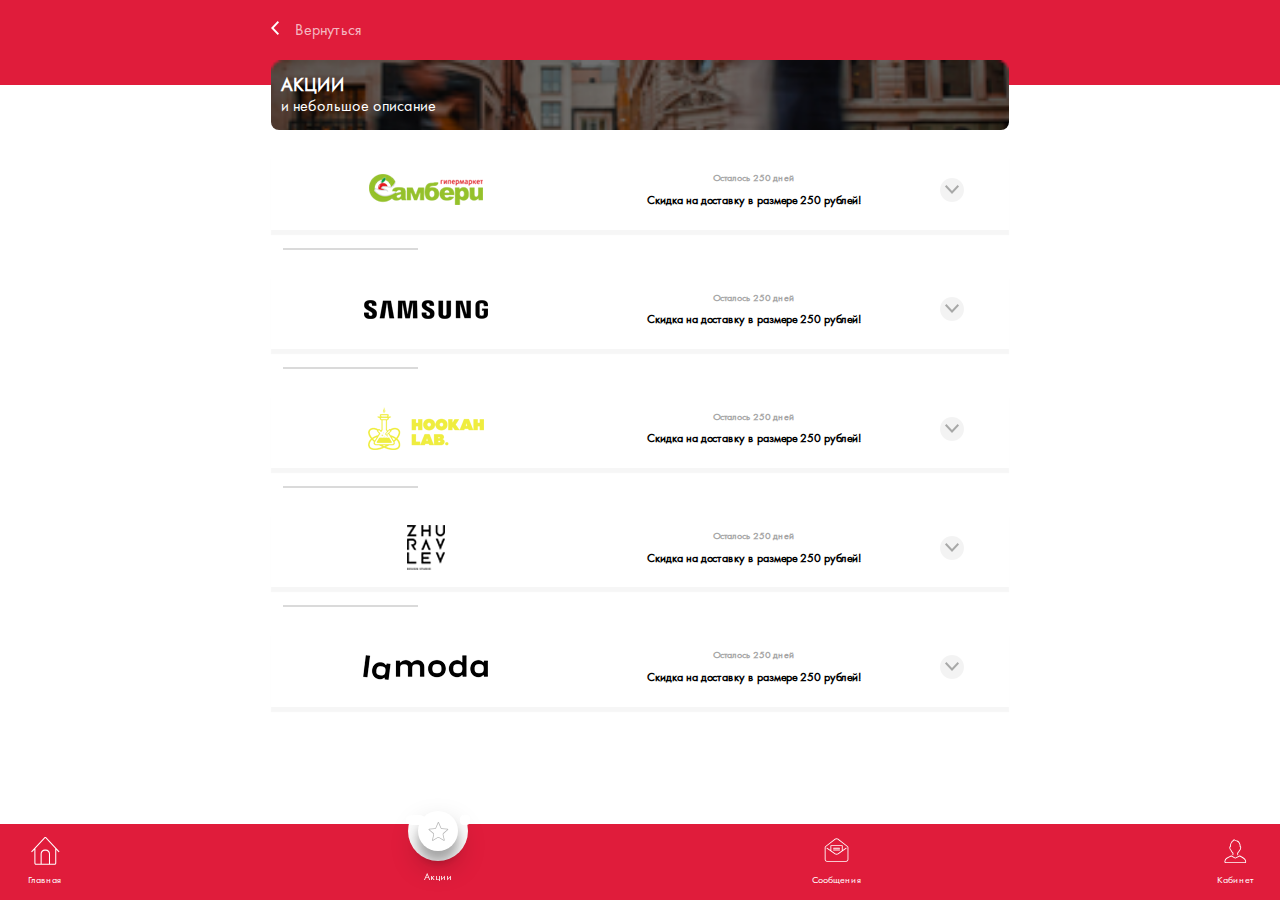
==== actions.html @ 6a120810 "first" ====
<!DOCTYPE html>
<html xmlns="http://www.w3.org/1999/xhtml" xml:lang="en-us" lang="en-us">
    <head>
        <meta charset="utf-8">
        <title>Ягода</title>
        <meta content="IE=edge" http-equiv="x-ua-compatible">
        <meta content="width=device-width, initial-scale=1" name="viewport">
        <link href="css/normalize.css" type="text/css" rel="stylesheet" />  
        <!-- <link href="css/jquery.fancybox.min.css" type="text/css" rel="stylesheet" />  -->
        <!-- <link rel="stylesheet" href="css/animate.min.css"> -->
        <link type="text/css" rel="stylesheet" href="css/lightslider.min.css">
        <link href="styles.css" type="text/css" rel="stylesheet" /> 
        <link href="template_styles.css" type="text/css" rel="stylesheet" /> 
    </head>
    <body>
        <div class="wrapper">
            <div class="container">
                <div class="inside-page">
                    <div class="background background--short"></div>

                    <a href="index.html" class="search">
                        <img src="images/arrow-back.png" alt="">
                        <input type="text" placeholder="Вернуться">
                    </a>

                    <div class="block-title" style="background: url('temp/slide.png'); background-size: cover; background-repeat: no-repeat;">
                        <h3>Акции</h3>
                        <p>и небольшое описание</p>
                    </div>


                    <div class="content actions">
                        <div class="shop">
                            <div class="shop__wrap">
                                <a href="" class="shop__logo">
                                    <img src="temp/samberi.png" alt="">
                                </a>
                                <div class="shop__text">
                                    <p>Осталось 250 дней</p>
                                    <p>Скидка на доставку в размере 250 рублей!</p>
                                </div>
                                <div class="shop__arrow"></div>
                            </div>
                            <!--Скрытое содержимое-->
                            <div class="shop__desc">
                                <p>Скидка на доставку в размере 250 рублей!</p>
                                <p>Скидка на доставку в размере 250 рублей!</p>
                                <p>Скидка на доставку в размере 250 рублей! 
                                    Скидка на доставку в размере 250 рублей!
                                    Скидка на доставку в размере 250 рублей!
                                    Скидка на доставку в размере 250 рублей!
                                    Скидка на доставку в размере 250 рублей!
                                    Скидка на доставку в размере 250 рублей!
                                </p>
                            </div>
                        </div>
                        <div class="shop">
                            <div class="shop__wrap">
                                <a href="" class="shop__logo">
                                    <img src="temp/samsung.png" alt="">
                                </a>
                                <div class="shop__text">
                                    <p>Осталось 250 дней</p>
                                    <p>Скидка на доставку в размере 250 рублей!</p>
                                </div>
                                <div class="shop__arrow"></div>
                            </div>
                            <!--Скрытое содержимое-->
                            <div class="shop__desc">
                                <p>Скидка на доставку в размере 250 рублей!</p>
                                <p>Скидка на доставку в размере 250 рублей!</p>
                                <p>Скидка на доставку в размере 250 рублей! 
                                    Скидка на доставку в размере 250 рублей!
                                    Скидка на доставку в размере 250 рублей!
                                    Скидка на доставку в размере 250 рублей!
                                    Скидка на доставку в размере 250 рублей!
                                    Скидка на доставку в размере 250 рублей!
                                </p>
                            </div>
                        </div>
                        <div class="shop">
                            <div class="shop__wrap">
                                <a href="" class="shop__logo">
                                    <img src="temp/hookan.png" alt="">
                                </a>
                                <div class="shop__text">
                                    <p>Осталось 250 дней</p>
                                    <p>Скидка на доставку в размере 250 рублей!</p>
                                </div>
                                <div class="shop__arrow"></div>
                            </div>
                            <!--Скрытое содержимое-->
                            <div class="shop__desc">
                                <p>Скидка на доставку в размере 250 рублей!</p>
                                <p>Скидка на доставку в размере 250 рублей!</p>
                                <p>Скидка на доставку в размере 250 рублей! 
                                    Скидка на доставку в размере 250 рублей!
                                    Скидка на доставку в размере 250 рублей!
                                    Скидка на доставку в размере 250 рублей!
                                    Скидка на доставку в размере 250 рублей!
                                    Скидка на доставку в размере 250 рублей!
                                </p>
                            </div>
                        </div>
                        <div class="shop">
                            <div class="shop__wrap">
                                <a href="" class="shop__logo">
                                    <img src="temp/zhuravlev.png" alt="">
                                </a>
                                <div class="shop__text">
                                    <p>Осталось 250 дней</p>
                                    <p>Скидка на доставку в размере 250 рублей!</p>
                                </div>
                                <div class="shop__arrow"></div>
                            </div>
                            <!--Скрытое содержимое-->
                            <div class="shop__desc">
                                <p>Скидка на доставку в размере 250 рублей!</p>
                                <p>Скидка на доставку в размере 250 рублей!</p>
                                <p>Скидка на доставку в размере 250 рублей! 
                                    Скидка на доставку в размере 250 рублей!
                                    Скидка на доставку в размере 250 рублей!
                                    Скидка на доставку в размере 250 рублей!
                                    Скидка на доставку в размере 250 рублей!
                                    Скидка на доставку в размере 250 рублей!
                                </p>
                            </div>
                        </div>
                        <div class="shop">
                            <div class="shop__wrap">
                                <a href="" class="shop__logo">
                                    <img src="temp/lamoda.png" alt="">
                                </a>
                                <div class="shop__text">
                                    <p>Осталось 250 дней</p>
                                    <p>Скидка на доставку в размере 250 рублей!</p>
                                </div>
                                <div class="shop__arrow"></div>
                            </div>
                            <!--Скрытое содержимое-->
                            <div class="shop__desc">
                                <p>Скидка на доставку в размере 250 рублей!</p>
                                <p>Скидка на доставку в размере 250 рублей!</p>
                                <p>Скидка на доставку в размере 250 рублей! 
                                    Скидка на доставку в размере 250 рублей!
                                    Скидка на доставку в размере 250 рублей!
                                    Скидка на доставку в размере 250 рублей!
                                    Скидка на доставку в размере 250 рублей!
                                    Скидка на доставку в размере 250 рублей!
                                </p>
                            </div>
                        </div>
                        
                    </div>
                </div>
                


                <!--Меню-->
                <div class="menu">
                    <ul>
                        <li>
                            <a href="">
                                <svg class="menu__icon fil0" viewBox="-50 165 320 320">
                                        <style type="text/css">
                                            .fil0 {fill:#fff;}
                                            .fil1 {fill:#b7b7b7;}
                                        </style>
                                        <g>
                                            <path d="M191.74 321.45l0 116.71c0,2.3 -1.87,4.17 -4.16,4.17l-37.52 0 0 -79.2c0,-18.38 -14.96,-33.35 -33.35,-33.35l-8.33 0c-18.39,0 -33.35,14.97 -33.35,33.35l0 79.2 -37.51 0c-2.3,0 -4.17,-1.87 -4.17,-4.17l0 -116.71 -0.27 0 76.85 -82.76c1.42,-1.53 3.81,-1.53 5.23,0l76.85 82.76 -0.27 0zm-50.02 120.88l-58.35 0 0 -79.2c0,-13.79 11.22,-25.01 25.01,-25.01l8.33 0c13.8,0 25.01,11.22 25.01,25.01l0 79.2zm82.26 -98.71l-102.71 -110.6c-4.61,-4.97 -12.83,-4.97 -17.45,0l-102.7 110.6c-1.57,1.69 -1.47,4.33 0.21,5.89 1.69,1.57 4.33,1.47 5.89,-0.21l17.79 -19.16 0 108.02c0,6.9 5.61,12.51 12.51,12.51l150.06 0c6.89,0 12.5,-5.61 12.5,-12.51l0 -108.02 17.79 19.16c0.82,0.88 1.94,1.33 3.05,1.33 1.02,0 2.04,-0.37 2.84,-1.12 1.69,-1.56 1.78,-4.2 0.22,-5.89z"/>
                                        </g>
                                </svg>
                                <span>Главная</span>
                            </a>
                        </li>
                        <li class="active">
                            <a href="">
                                <svg class="menu__icon fil1" viewBox="165 165 340 340">
                                    <style type="text/css">
                                        .fil0 {fill:#fff;}
                                        .fil1 {fill:#b7b7b7;}
                                    </style>
                                    <g>
                                        <path d="M237.32 317.5l47.5 41.01c4.61,3.97 7.13,11.74 5.74,17.67l-14.33 61.09 53.68 -32.5c5.07,-3.07 13.51,-3.07 18.58,0l53.68 32.5 -14.33 -61.09c-1.39,-5.93 1.13,-13.7 5.74,-17.67l47.5 -41.01 -62.53 -5.25c-6.07,-0.51 -12.67,-5.31 -15.03,-10.92l-24.32 -57.85 -24.32 57.85c-2.36,5.61 -8.96,10.41 -15.03,10.92l-62.53 5.25zm167.15 129.39c-1.67,0 -3.44,-0.56 -5.27,-1.67l-55.03 -33.32c-2.47,-1.5 -7.47,-1.5 -9.94,0l-55.03 33.32c-4.08,2.47 -8.1,2.08 -10.3,-0.69 -1.03,-1.31 -2.07,-3.69 -1.15,-7.62l14.69 -62.64c0.7,-2.96 -0.77,-7.47 -3.07,-9.46l-48.69 -42.03c-4.25,-3.66 -3.69,-7.16 -3.26,-8.5 0.43,-1.33 2.04,-4.48 7.63,-4.96l64.1 -5.38c3.03,-0.26 6.87,-3.04 8.05,-5.85l24.93 -59.3c2.17,-5.16 5.67,-5.72 7.07,-5.72 1.4,0 4.9,0.56 7.07,5.72l24.93 59.3c1.18,2.81 5.02,5.59 8.05,5.85l64.1 5.38c5.58,0.48 7.2,3.63 7.63,4.96 0.43,1.34 0.99,4.84 -3.26,8.5l-48.69 42.03c-2.3,1.99 -3.77,6.5 -3.07,9.47l14.68 62.63c0.93,3.93 -0.11,6.31 -1.15,7.62 -1.21,1.52 -2.99,2.36 -5.02,2.36z"/>
                                    </g>
                                </svg>
                                <span>Акции</span>
                            </a>
                        </li>
                        <li>
                            <a href="">
                                <svg class="menu__icon fil0" viewBox="380 140 380 380">
                                    <style type="text/css">
                                        .fil0 {fill:#fff;}
                                        .fil1 {fill:#b7b7b7;}
                                    </style>
                                    <g>
                                        <path d="M577.28 372.09c-6.2,4.23 -16.66,4.22 -22.85,0l-39.24 -26.75c0.37,-0.62 0.64,-1.32 0.64,-2.09l0 -41.69 100.04 0 0 41.69c0,0.77 0.27,1.47 0.65,2.09l-39.24 26.75zm77.93 -53.13l-31 21.14 0 -42.71c0,-2.3 -1.86,-4.16 -4.17,-4.16l-108.38 0c-2.3,0 -4.16,1.86 -4.16,4.16l0 42.71 -31 -21.14c-1.9,-1.29 -4.5,-0.81 -5.79,1.1 -1.3,1.9 -0.81,4.49 1.09,5.79l77.93 53.13c4.52,3.09 10.32,4.62 16.12,4.62 5.81,0 11.6,-1.54 16.13,-4.62l77.92 -53.13c1.91,-1.3 2.4,-3.89 1.1,-5.79 -1.29,-1.91 -3.88,-2.39 -5.79,-1.1zm14.85 111.82c0,6.9 -5.61,12.51 -12.5,12.51l-183.41 0c-6.9,0 -12.51,-5.61 -12.51,-12.51l0 -114.63c0,-2.12 1.51,-5.35 3.05,-6.53l90.49 -69.62c2.75,-2.11 6.64,-3.33 10.67,-3.33 4.04,0 7.93,1.22 10.68,3.33l90.45 69.57c1.55,1.2 3.08,4.46 3.08,6.58l0 114.63zm2 -127.81l-90.45 -69.58c-4.24,-3.26 -9.83,-5.05 -15.76,-5.05 -5.92,0 -11.51,1.79 -15.75,5.05l-90.49 69.61c-3.59,2.76 -6.3,8.41 -6.3,13.15l0 114.63c0,11.49 9.35,20.84 20.84,20.84l183.41 0c11.49,0 20.84,-9.35 20.84,-20.84l0 -114.63c0,-4.73 -2.73,-10.4 -6.34,-13.18zm-77.03 15.27l-58.36 0c-2.3,0 -4.16,1.86 -4.16,4.16 0,2.31 1.86,4.17 4.16,4.17l58.36 0c2.31,0 4.17,-1.86 4.17,-4.17 0,-2.3 -1.86,-4.16 -4.17,-4.16zm0 16.67l-58.36 0c-2.3,0 -4.16,1.87 -4.16,4.17 0,2.3 1.86,4.17 4.16,4.17l58.36 0c2.31,0 4.17,-1.87 4.17,-4.17 0,-2.3 -1.86,-4.17 -4.17,-4.17z"/>
                                    </g>
                                </svg>
                                <span>Сообщения</span>
                            </a>
                        </li>
                        <li>
                            <a href="">
                                <svg class="menu__icon fil0" viewBox="600 130 380 380">
                                    <style type="text/css">
                                        .fil0 {fill:#fff;}
                                        .fil1 {fill:#b7b7b7;}
                                    </style>
                                    <g>
                                        <path d="M883.09 444.98c-1.03,0 -2.11,-0.04 -3.23,-0.08 -1.29,-0.04 -2.64,-0.09 -3.99,-0.09l-166.73 0c-1.01,0 -2.01,-0.02 -2.99,0 -0.9,0.02 -1.77,0 -2.62,0 -0.01,0 -0.02,0 -0.03,0 -1.14,0 -4.1,0.03 -5.39,-0.64 -0.26,-0.14 -0.68,-0.33 -0.75,-1.76 0.34,-1.54 1.58,-7.05 4.03,-16.53 2.44,-9.4 32.09,-26.21 53.33,-34.74l35.81 19.19c1.18,0.63 2.58,0.66 3.79,0.09l39.95 -19.28c23.47,10.53 47.31,27.23 49.65,34.9 3.56,11.69 3.74,13.38 3.74,16.52 0,1.91 0,2.42 -4.57,2.42zm8.81 -21.36c-4.37,-14.33 -39.65,-33.73 -56.04,-40.88 -1.12,-0.49 -2.39,-0.46 -3.48,0.07l-39.77 19.19 -35.65 -19.11c-1.07,-0.58 -2.34,-0.66 -3.48,-0.21 -14.28,5.55 -55.99,25.02 -60.16,41.11 -2.98,11.5 -4.16,17.13 -4.22,17.36 -0.05,0.28 -0.08,0.57 -0.08,0.86 0,5.65 2.84,8.32 5.22,9.56 3.52,1.83 7.72,1.68 12.06,1.6 0.93,-0.02 1.89,-0.04 2.84,-0.04l166.73 0c1.25,0 2.49,0.05 3.7,0.09 1.22,0.04 2.4,0.09 3.52,0.09 3.19,0 12.91,0 12.91,-10.75 0,-4.36 -0.41,-6.79 -4.1,-18.94zm-143.16 -89.84c2.25,5.61 4.82,9.63 7.51,13.86 0.77,1.2 1.54,2.41 2.32,3.68 2.71,4.43 5.45,7.75 8.5,10.27 -0.2,4.1 -0.72,9.14 -1.64,12.88 -0.55,2.23 0.82,4.49 3.05,5.04 2.23,0.54 4.5,-0.82 5.05,-3.05 1.24,-5.06 1.83,-11.98 1.96,-16.76 0.04,-1.41 -0.64,-2.73 -1.79,-3.54 -2.84,-1.96 -5.39,-4.88 -8.01,-9.18 -0.81,-1.32 -1.61,-2.57 -2.4,-3.81 -2.89,-4.53 -5.39,-8.45 -7.51,-14.33 -0.55,-1.53 -2.15,-2.62 -3.77,-2.75 -0.41,-0.04 -1.51,-0.69 -2.1,-1.77 -4.21,-7.7 -6.02,-19.48 -5.23,-21.89 0.11,-0.07 0.58,-0.23 1.6,-0.21 1.18,0.09 2.26,-0.41 3.07,-1.23 0.81,-0.82 1.25,-1.93 1.21,-3.08 -0.88,-23.87 7.92,-36.71 15.46,-43.27 1.39,-1.21 1.82,-3.17 1.06,-4.85 -0.05,-0.11 -0.1,-0.22 -0.16,-0.33 3.55,-2.38 9.53,-2.23 9.6,-2.21l0.23 -4.15 3.43 -2.36c-0.27,-0.63 0.28,-2.15 1.07,-3.54 2.36,1.97 5.53,3.39 8.48,4.21 8.57,2.36 14.78,4.8 18.63,6.49 17.77,7.03 27.44,25.26 26.52,50.02 -0.04,1.11 0.37,2.2 1.13,3.01 0.78,0.81 1.84,1.28 2.96,1.3 0.76,0.02 1.16,0.18 1.13,0.1 0.9,2.54 -0.9,14.34 -5.11,22.04 -0.6,1.08 -1.68,1.76 -2.09,1.82 -1.52,0.2 -2.8,1.24 -3.34,2.68 -2.15,5.81 -4.77,9.91 -7.55,14.25 -0.84,1.31 -1.69,2.65 -2.55,4.06 -2.53,4.14 -4.82,6.93 -7.23,8.79 -1.03,0.79 -1.63,2.02 -1.62,3.32 0.02,3.79 0.33,11.12 2.12,17.65 0.51,1.85 2.19,3.06 4.02,3.06 0.36,0 0.73,-0.04 1.1,-0.14 2.22,-0.61 3.53,-2.9 2.92,-5.12 -1.29,-4.74 -1.68,-10.22 -1.79,-13.57 2.61,-2.38 5.06,-5.5 7.6,-9.66 0.82,-1.36 1.64,-2.64 2.46,-3.91 2.6,-4.07 5.29,-8.27 7.6,-13.93 2.29,-1.04 4.37,-2.95 5.67,-5.32 4.85,-8.88 7.65,-23.15 5.66,-28.79 -0.81,-2.27 -2.45,-3.94 -4.7,-4.85 -0.04,-26.36 -11.78,-46.61 -31.69,-54.48 -3.96,-1.74 -10.58,-4.34 -19.62,-6.85 -3.98,-1.1 -5.89,-2.89 -6.09,-3.23 -0.18,-1.12 -0.81,-2.11 -1.74,-2.75 -0.93,-0.65 -2.08,-0.89 -3.19,-0.66 -3.64,0.72 -6.82,5.59 -8.07,8.69 -0.52,1.29 -0.85,2.54 -0.98,3.74 -5.52,0.78 -13.25,3.43 -15.39,11.2 -0.24,0.7 -0.32,1.46 -0.2,2.18 -7.22,8.07 -14.11,21.2 -14.14,41.94 -2.53,0.84 -4.36,2.58 -5.22,5.04 -2.01,5.63 0.79,19.89 5.65,28.78 1.39,2.53 3.67,4.51 6.15,5.47z"/>
                                    </g>
                                </svg>
                                <span>Кабинет</span>
                            </a>
                        </li>
                    </ul>
                </div>
            </div>
        </div>
        <script src="js/jquery-3.2.1.js"></script>
        <!-- <script src="js/jquery.fancybox.min.js"></script> -->
        <script src="js/main.js"></script>
        <script src="js/lightslider.min.js"></script>
        <script src="js/slider.js"></script>
        <!-- <script src="js/jquery.viewportchecker.min.js"></script> -->
    </body>
</html>
---- css/lightslider.min.css ----
/*! lightslider - v1.1.3 - 2015-04-14
* https://github.com/sachinchoolur/lightslider
* Copyright (c) 2015 Sachin N; Licensed MIT */.lSSlideWrapper,.lSSlideWrapper .lSFade{position:relative}.lSSlideWrapper .lSSlide,.lSSlideWrapper.usingCss .lSFade>*{-webkit-transition-timing-function:inherit!important;transition-timing-function:inherit!important;-webkit-transition-duration:inherit!important;transition-duration:inherit!important}.lSSlideOuter,.lSSlideOuter .lSPager.lSGallery{-khtml-user-select:none;-moz-user-select:none;-ms-user-select:none;-webkit-touch-callout:none;-webkit-user-select:none}.lSSlideOuter .lSPager.lSGallery:after,.lSSlideWrapper>.lightSlider:after{clear:both}.lSSlideOuter{overflow:hidden;user-select:none}.lightSlider:after,.lightSlider:before{content:" ";display:table}.lightSlider{overflow:hidden;margin:0}.lSSlideWrapper{max-width:100%;overflow:hidden}.lSSlideWrapper .lSSlide{-webkit-transform:translate(0,0);-ms-transform:translate(0,0);transform:translate(0,0);-webkit-transition:all 1s;-webkit-transition-property:-webkit-transform,height;-moz-transition-property:-moz-transform,height;transition-property:transform,height}.lSSlideWrapper .lSFade>*{position:absolute!important;top:0;left:0;z-index:9;margin-right:0;width:100%}.lSSlideWrapper.usingCss .lSFade>*{opacity:0;-webkit-transition-delay:0s;transition-delay:0s;-webkit-transition-property:opacity;transition-property:opacity}.lSSlideWrapper .lSFade>.active{z-index:10}.lSSlideWrapper.usingCss .lSFade>.active{opacity:1}.lSSlideOuter .lSPager.lSpg{margin:10px 0 0;padding:0;text-align:center}.lSSlideOuter .lSPager.lSpg>li{cursor:pointer;display:inline-block;padding:0 5px}.lSSlideOuter .lSPager.lSpg>li a{background-color:#222;border-radius:30px;display:inline-block;height:8px;overflow:hidden;text-indent:-999em;width:8px;position:relative;z-index:99;-webkit-transition:all .5s linear 0s;transition:all .5s linear 0s}.lSSlideOuter .lSPager.lSpg>li.active a,.lSSlideOuter .lSPager.lSpg>li:hover a{background-color:#428bca}.lSSlideOuter .media{opacity:.8}.lSSlideOuter .media.active{opacity:1}.lSSlideOuter .lSPager.lSGallery{list-style:none;padding-left:0;margin:0;overflow:hidden;transform:translate3d(0,0,0);-moz-transform:translate3d(0,0,0);-ms-transform:translate3d(0,0,0);-webkit-transform:translate3d(0,0,0);-o-transform:translate3d(0,0,0);-webkit-transition-property:-webkit-transform;-moz-transition-property:-moz-transform;user-select:none}.lSSlideOuter .lSPager.lSGallery li{overflow:hidden;-webkit-transition:border-radius .12s linear 0s .35s linear 0s;transition:border-radius .12s linear 0s .35s linear 0s}.lSSlideOuter .lSPager.lSGallery li.active,.lSSlideOuter .lSPager.lSGallery li:hover{border-radius:5px}.lSSlideOuter .lSPager.lSGallery img{display:block;height:auto;max-width:100%}.lSSlideOuter .lSPager.lSGallery:after,.lSSlideOuter .lSPager.lSGallery:before{content:" ";display:table}.lSAction>a{width:32px;display:block;top:50%;height:32px;background-image:url(../img/controls.png);cursor:pointer;position:absolute;z-index:99;margin-top:-16px;opacity:.5;-webkit-transition:opacity .35s linear 0s;transition:opacity .35s linear 0s}.lSAction>a:hover{opacity:1}.lSAction>.lSPrev{background-position:0 0;left:10px}.lSAction>.lSNext{background-position:-32px 0;right:10px}.lSAction>a.disabled{pointer-events:none}.cS-hidden{height:1px;opacity:0;filter:alpha(opacity=0);overflow:hidden}.lSSlideOuter.vertical{position:relative}.lSSlideOuter.vertical.noPager{padding-right:0!important}.lSSlideOuter.vertical .lSGallery{position:absolute!important;right:0;top:0}.lSSlideOuter.vertical .lightSlider>*{width:100%!important;max-width:none!important}.lSSlideOuter.vertical .lSAction>a{left:50%;margin-left:-14px;margin-top:0}.lSSlideOuter.vertical .lSAction>.lSNext{background-position:31px -31px;bottom:10px;top:auto}.lSSlideOuter.vertical .lSAction>.lSPrev{background-position:0 -31px;bottom:auto;top:10px}.lSSlideOuter.lSrtl{direction:rtl}.lSSlideOuter .lSPager,.lSSlideOuter .lightSlider{padding-left:0;list-style:none}.lSSlideOuter.lSrtl .lSPager,.lSSlideOuter.lSrtl .lightSlider{padding-right:0}.lSSlideOuter .lSGallery li,.lSSlideOuter .lightSlider>*{float:left}.lSSlideOuter.lSrtl .lSGallery li,.lSSlideOuter.lSrtl .lightSlider>*{float:right!important}@-webkit-keyframes rightEnd{0%,100%{left:0}50%{left:-15px}}@keyframes rightEnd{0%,100%{left:0}50%{left:-15px}}@-webkit-keyframes topEnd{0%,100%{top:0}50%{top:-15px}}@keyframes topEnd{0%,100%{top:0}50%{top:-15px}}@-webkit-keyframes leftEnd{0%,100%{left:0}50%{left:15px}}@keyframes leftEnd{0%,100%{left:0}50%{left:15px}}@-webkit-keyframes bottomEnd{0%,100%{bottom:0}50%{bottom:-15px}}@keyframes bottomEnd{0%,100%{bottom:0}50%{bottom:-15px}}.lSSlideOuter .rightEnd{-webkit-animation:rightEnd .3s;animation:rightEnd .3s;position:relative}.lSSlideOuter .leftEnd{-webkit-animation:leftEnd .3s;animation:leftEnd .3s;position:relative}.lSSlideOuter.vertical .rightEnd{-webkit-animation:topEnd .3s;animation:topEnd .3s;position:relative}.lSSlideOuter.vertical .leftEnd{-webkit-animation:bottomEnd .3s;animation:bottomEnd .3s;position:relative}.lSSlideOuter.lSrtl .rightEnd{-webkit-animation:leftEnd .3s;animation:leftEnd .3s;position:relative}.lSSlideOuter.lSrtl .leftEnd{-webkit-animation:rightEnd .3s;animation:rightEnd .3s;position:relative}.lightSlider.lsGrab>*{cursor:-webkit-grab;cursor:-moz-grab;cursor:-o-grab;cursor:-ms-grab;cursor:grab}.lightSlider.lsGrabbing>*{cursor:move;cursor:-webkit-grabbing;cursor:-moz-grabbing;cursor:-o-grabbing;cursor:-ms-grabbing;cursor:grabbing}
---- styles.css ----
body {
  font-size: 16px;
  color: #fff; }

@media screen and (max-width: 480px) {
  p {
    font-size: 12px; } }
---- template_styles.css ----
@font-face {
  font-family: FuturaPT;
  src: url("fonts/FuturaPT-Book.eot"), url("fonts/FuturaPT-Book.woff"); }

@font-face {
  font-family: FuturaPT-Light;
  src: url("fonts/FuturaPT-Light.eot"), url("fonts/FuturaPT-Light.woff"); }

body {
  font-family: FuturaPT;
  width: 100%;
  color: #000; }

a {
  text-decoration: none; }
  a:hover {
    cursor: pointer; }

ul {
  padding: 0;
  margin: 0;
  list-style: none; }

.container {
  max-width: 768px;
  margin: 0 auto;
  padding: 0 15px;
  -webkit-box-sizing: border-box;
  box-sizing: border-box; }
  @media screen and (max-width: 768px) {
    .container {
      max-width: 480px; } }

img {
  border: none; }

.content {
  padding-bottom: 100px; }

.first-screen {
  height: calc(100vh - 76px);
  display: -webkit-box;
  display: -ms-flexbox;
  display: flex;
  -webkit-box-orient: vertical;
  -webkit-box-direction: normal;
  -ms-flex-direction: column;
  flex-direction: column;
  -webkit-box-pack: center;
  -ms-flex-pack: center;
  justify-content: center;
  -webkit-box-align: center;
  -ms-flex-align: center;
  align-items: center;
  display: none; }
  .first-screen__slider {
    width: 100%; }
    .first-screen__slider li {
      display: -webkit-box;
      display: -ms-flexbox;
      display: flex;
      -webkit-box-orient: vertical;
      -webkit-box-direction: normal;
      -ms-flex-direction: column;
      flex-direction: column;
      -webkit-box-pack: center;
      -ms-flex-pack: center;
      justify-content: center;
      -webkit-box-align: center;
      -ms-flex-align: center;
      align-items: center; }
      .first-screen__slider li img {
        margin: 20px 0; }
    .first-screen__slider .btn {
      margin: 10px auto;
      display: block;
      width: 180px; }
    .first-screen__slider h3, .first-screen__slider p {
      text-align: center; }
    .first-screen__slider h3 {
      color: #e01c3b;
      text-transform: uppercase;
      font-size: 24px;
      width: 80%;
      margin: 0 auto; }
    .first-screen__slider p {
      font-size: 14px;
      font-weight: bold;
      width: 70%;
      margin: 10px auto; }

.logo {
  position: relative;
  z-index: 11; }

.intro {
  height: calc(100vh - 76px);
  display: -webkit-box;
  display: -ms-flexbox;
  display: flex;
  -webkit-box-orient: vertical;
  -webkit-box-direction: normal;
  -ms-flex-direction: column;
  flex-direction: column;
  -webkit-box-pack: center;
  -ms-flex-pack: center;
  justify-content: center;
  -webkit-box-align: center;
  -ms-flex-align: center;
  align-items: center;
  display: none; }

.main-pic img {
  z-index: 10;
  margin-top: -55px; }

.buttons {
  display: -webkit-box;
  display: -ms-flexbox;
  display: flex;
  -webkit-box-orient: vertical;
  -webkit-box-direction: normal;
  -ms-flex-direction: column;
  flex-direction: column;
  -webkit-box-align: center;
  -ms-flex-align: center;
  align-items: center;
  position: relative;
  z-index: 10;
  margin-top: 50px; }

.btn {
  background-color: #e01c3b;
  color: #fff;
  padding: 10px 0;
  -webkit-box-sizing: border-box;
  box-sizing: border-box;
  width: 140px;
  text-align: center;
  border-radius: 5px; }
  .btn--inverse {
    width: auto;
    background-color: transparent;
    color: #e01c3b;
    margin-top: 35px; }

.menu {
  position: fixed;
  bottom: 0;
  left: 0;
  right: 0;
  background-color: #e01c3b;
  padding: 5px 25px 15px 25px;
  -webkit-box-sizing: border-box;
  box-sizing: border-box;
  z-index: 20; }
  .menu ul {
    display: -webkit-box;
    display: -ms-flexbox;
    display: flex;
    -webkit-box-align: center;
    -ms-flex-align: center;
    align-items: center;
    -webkit-box-pack: justify;
    -ms-flex-pack: justify;
    justify-content: space-between; }
  .menu a {
    display: -webkit-box;
    display: -ms-flexbox;
    display: flex;
    -webkit-box-orient: vertical;
    -webkit-box-direction: normal;
    -ms-flex-direction: column;
    flex-direction: column;
    -webkit-box-align: center;
    -ms-flex-align: center;
    align-items: center;
    -webkit-box-pack: center;
    -ms-flex-pack: center;
    justify-content: center; }
    .menu a span {
      color: #fff;
      font-size: 10px;
      margin-top: 5px; }
  .menu__icon {
    width: 40px;
    height: 40px;
    display: -webkit-box;
    display: -ms-flexbox;
    display: flex;
    -webkit-box-align: center;
    -ms-flex-align: center;
    align-items: center;
    -webkit-box-pack: center;
    -ms-flex-pack: center;
    justify-content: center;
    -webkit-box-sizing: border-box;
    box-sizing: border-box; }
  .menu li {
    position: relative;
    z-index: 10; }
    .menu li.active a {
      position: relative; }
      .menu li.active a:before {
        content: "";
        width: 20px;
        height: 10px;
        background-color: #fff;
        position: absolute;
        z-index: 11;
        top: -16px;
        left: -12px;
        border-radius: 40%; }
      .menu li.active a:after {
        content: "";
        width: 10px;
        height: 10px;
        background-color: #fff;
        position: absolute;
        z-index: 11;
        top: -16px;
        right: -12px;
        border-radius: 40%; }
    .menu li.active .menu__icon {
      background-color: #fff;
      -webkit-box-shadow: 0 14px 28px rgba(0, 0, 0, 0.25), 0 10px 10px rgba(0, 0, 0, 0.22);
      box-shadow: 0 14px 28px rgba(0, 0, 0, 0.25), 0 10px 10px rgba(0, 0, 0, 0.22);
      padding: 5px;
      border-radius: 50%;
      position: relative;
      z-index: 10;
      margin-top: -20px; }
    .menu li.active span {
      margin-top: 20px;
      position: relative;
      z-index: 10; }
    .menu li.active:before {
      content: "";
      display: block;
      width: 60px;
      height: 60px;
      background-color: #fff;
      position: absolute;
      top: -30px;
      left: 50%;
      margin-left: -30px;
      border-radius: 50%; }

.main-page {
  display: none; }

.background {
  position: absolute;
  background-color: #e01c3b;
  height: 122px;
  top: 0;
  left: 0;
  right: 0; }
  .background--short {
    height: 85px; }

.search {
  position: relative;
  z-index: 10;
  padding: 20px 0;
  width: 100%;
  display: block; }

input {
  border: none;
  background-color: transparent;
  font-family: FuturaPT;
  color: #fff;
  width: 90%;
  margin-left: 10px; }

:-moz-placeholder {
  color: rgba(255, 255, 255, 0.7); }

:-ms-input-placeholder {
  color: rgba(255, 255, 255, 0.7); }

::-moz-placeholder {
  color: rgba(255, 255, 255, 0.7); }

::-webkit-input-placeholder {
  color: rgba(255, 255, 255, 0.7); }

:focus::-webkit-input-placeholder {
  color: transparent; }

:focus::-moz-placeholder {
  color: transparent; }

:focus:-moz-placeholder {
  color: transparent; }

:focus:-ms-input-placeholder {
  color: transparent; }

.slider {
  position: relative;
  width: 100%;
  -webkit-box-sizing: border-box;
  box-sizing: border-box;
  left: 0;
  right: 0; }
  .slider ul li {
    display: -webkit-box;
    display: -ms-flexbox;
    display: flex;
    -webkit-box-orient: vertical;
    -webkit-box-direction: normal;
    -ms-flex-direction: column;
    flex-direction: column;
    -webkit-box-pack: end;
    -ms-flex-pack: end;
    justify-content: flex-end;
    padding: 80px 15px 25px 15px;
    -webkit-box-sizing: border-box;
    box-sizing: border-box; }
  .slider h3 {
    margin: 0;
    text-transform: uppercase;
    color: #fff; }
  .slider p {
    margin: 5px 0;
    color: #fff; }

.lSSlideOuter .lSPager.lSpg > li a {
  background-color: #e9e9e9;
  width: 25px;
  border-radius: 0;
  height: 5px; }

.lSSlideOuter .lSPager.lSpg > li.active a {
  background-color: #e01c3b; }

.links {
  margin: 15px auto; }
  .links ul {
    display: -webkit-box;
    display: -ms-flexbox;
    display: flex;
    -webkit-box-align: center;
    -ms-flex-align: center;
    align-items: center;
    -ms-flex-pack: distribute;
    justify-content: space-around; }
    .links ul a {
      color: #a6a6a6;
      padding: 0 10px; }
    .links ul li.active {
      border-bottom: 2px solid #e01c3b; }
      .links ul li.active a {
        color: #000; }

.shop {
  -webkit-box-shadow: 0 0 30px rgba(166, 166, 166, 0.2);
  box-shadow: 0 0 30px rgba(166, 166, 166, 0.2);
  border-radius: 5px 5px 0 0;
  margin-top: 15px; }
  .shop__wrap {
    display: -webkit-box;
    display: -ms-flexbox;
    display: flex;
    -webkit-box-pack: justify;
    -ms-flex-pack: justify;
    justify-content: space-between;
    position: relative; }
  .shop__left {
    width: 75%;
    padding: 20px 30px 0px 10px;
    -webkit-box-sizing: border-box;
    box-sizing: border-box;
    position: relative; }
  .shop__right {
    -webkit-box-shadow: -5px 1px 30px rgba(166, 166, 166, 0.2);
    box-shadow: -5px 1px 30px rgba(166, 166, 166, 0.2);
    border-radius: 5px;
    width: 25%;
    -webkit-box-sizing: border-box;
    box-sizing: border-box;
    padding: 0 10px; }
  .shop__logo {
    border-bottom: 3px solid #f3f3f3;
    padding-bottom: 10px;
    text-align: center;
    height: 50px;
    display: -webkit-box;
    display: -ms-flexbox;
    display: flex;
    -webkit-box-pack: center;
    -ms-flex-pack: center;
    justify-content: center;
    -webkit-box-align: center;
    -ms-flex-align: center;
    align-items: center; }
  .shop__bonus {
    -webkit-box-shadow: 0 3px 10px rgba(166, 166, 166, 0.2);
    box-shadow: 0 3px 10px rgba(166, 166, 166, 0.2);
    margin-top: 5px;
    border-radius: 5px;
    width: 100px; }
  .shop__amount {
    display: -webkit-box;
    display: -ms-flexbox;
    display: flex;
    -webkit-box-align: center;
    -ms-flex-align: center;
    align-items: center;
    -webkit-box-pack: center;
    -ms-flex-pack: center;
    justify-content: center; }
    .shop__amount p {
      font-weight: bold;
      margin: 7px 0; }
      .shop__amount p span {
        color: #e01c3b; }
  .shop .label {
    position: absolute;
    bottom: 0;
    right: 0px; }
  .shop__discount {
    color: #e01c3b;
    padding: 25px 0;
    text-align: center;
    font-size: 26px;
    border-bottom: 3px solid #f3f3f3; }
  .shop__arrow {
    width: 24px;
    height: 24px;
    background: url("images/arrow.png") no-repeat;
    margin: 8px auto; }
    .shop__arrow.active {
      background-position: 0 -24px; }
  .shop__desc {
    border-top: 3px solid #f3f3f3;
    margin-top: 10px;
    display: none; }
    .shop__desc p {
      margin: 5px 0;
      font-size: 14px;
      font-weight: bold;
      padding-left: 10px; }
      .shop__desc p:first-child {
        color: #a6a6a6; }
  .shop__more {
    background-color: #e01c3b;
    padding: 8px 0;
    text-align: center;
    color: #fff;
    width: 100%;
    display: block;
    -webkit-box-sizing: border-box;
    box-sizing: border-box;
    border-radius: 0 0 5px 5px;
    border: 2px solid #e01c3b;
    -webkit-box-shadow: 0 0 5px rgba(0, 0, 0, 0.3);
    box-shadow: 0 0 5px rgba(0, 0, 0, 0.3);
    font-size: 14px; }

.block-title {
  position: relative;
  z-index: 10;
  padding: 15px 10px;
  border-radius: 8px; }
  .block-title h3, .block-title p {
    color: #fff;
    margin: 0; }
  .block-title h3 {
    text-transform: uppercase; }

.actions .shop {
  padding: 12px;
  -webkit-box-sizing: border-box;
  box-sizing: border-box;
  -webkit-box-shadow: 0px 5px 1px rgba(166, 166, 166, 0.1);
  box-shadow: 0px 5px 1px rgba(166, 166, 166, 0.1);
  position: relative;
  margin-top: 40px; }
  .actions .shop:first-child {
    margin-top: 20px; }
  .actions .shop:after {
    content: "";
    display: block;
    width: 135px;
    height: 2px;
    background-color: #dadada;
    position: absolute;
    bottom: -20px; }
  .actions .shop:last-child:after {
    display: none; }
  .actions .shop__wrap {
    -webkit-box-align: center;
    -ms-flex-align: center;
    align-items: center; }
  .actions .shop__logo {
    border-bottom: none;
    padding-bottom: 0;
    width: 40%; }
  .actions .shop__arrow {
    width: 8%;
    margin: 0; }
  .actions .shop__text {
    width: 47%; }
    .actions .shop__text p {
      font-size: 12px;
      font-weight: bold;
      width: 80%;
      text-align: center;
      margin: 10px auto; }
      .actions .shop__text p:first-child {
        font-size: 10px;
        color: #a6a6a6; }
  .actions .shop__desc {
    border-top: none;
    padding: 5px;
    -webkit-box-shadow: 0 -5px 10px rgba(243, 243, 243, 0.5);
    box-shadow: 0 -5px 10px rgba(243, 243, 243, 0.5); }
    .actions .shop__desc p:first-child {
      color: #000; }

.invite-friend {
  display: -webkit-box;
  display: -ms-flexbox;
  display: flex;
  -webkit-box-orient: vertical;
  -webkit-box-direction: normal;
  -ms-flex-direction: column;
  flex-direction: column;
  -webkit-box-align: center;
  -ms-flex-align: center;
  align-items: center;
  -webkit-box-pack: center;
  -ms-flex-pack: center;
  justify-content: center;
  height: calc(100vh - 180px);
  overflow: hidden; }
  .invite-friend .btn {
    margin-top: 50px; }
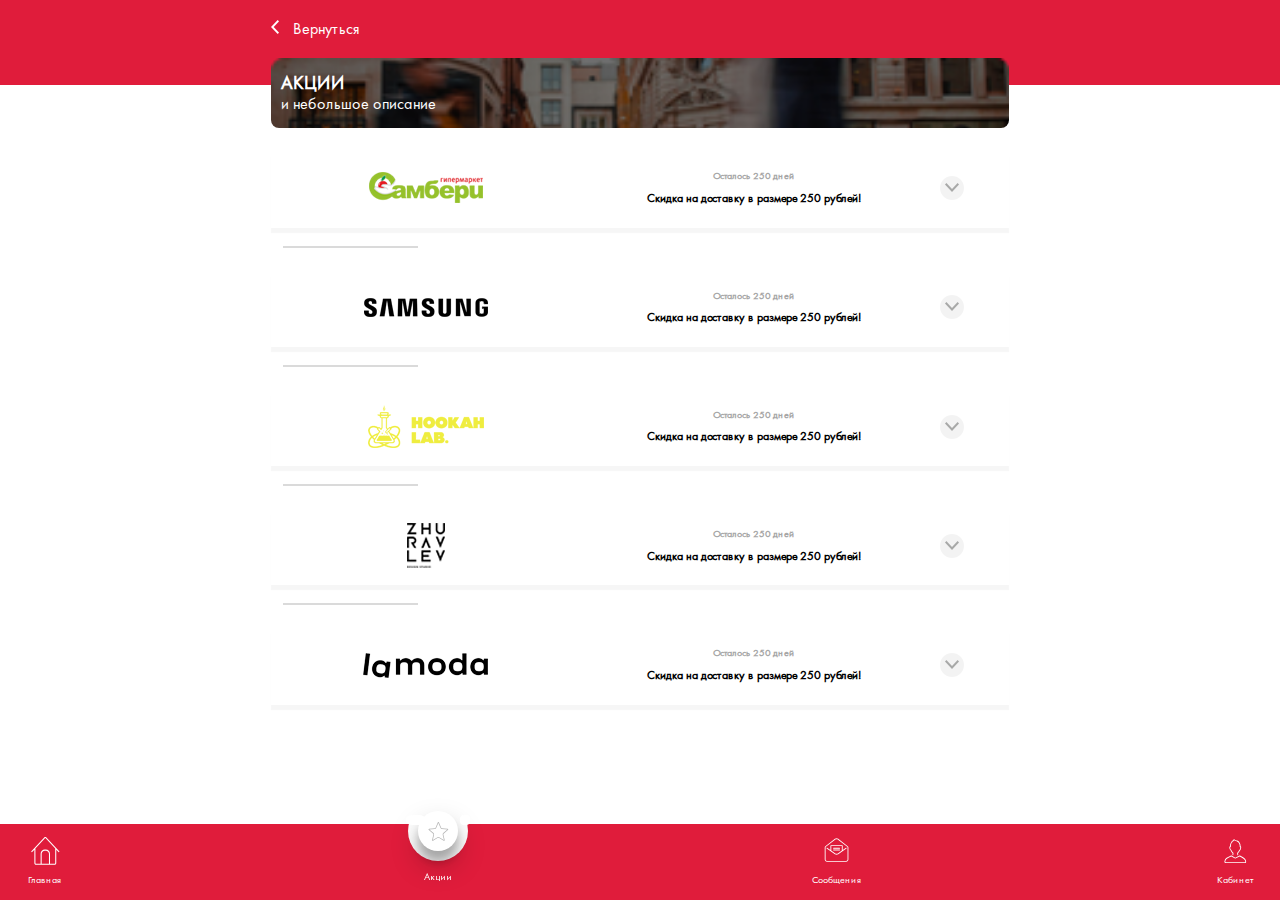
==== commit 39e19e5e: "test" ====
--- a/actions.html
+++ b/actions.html
@@ -20,7 +20,7 @@
 
                     <a href="index.html" class="search">
                         <img src="images/arrow-back.png" alt="">
-                        <input type="text" placeholder="Вернуться">
+                        <span>Вернуться</span>
                     </a>
 
                     <div class="block-title" style="background: url('temp/slide.png'); background-size: cover; background-repeat: no-repeat;">
@@ -160,7 +160,7 @@
                 <div class="menu">
                     <ul>
                         <li>
-                            <a href="">
+                            <a href="index.html">
                                 <svg class="menu__icon fil0" viewBox="-50 165 320 320">
                                         <style type="text/css">
                                             .fil0 {fill:#fff;}
--- a/template_styles.css
+++ b/template_styles.css
@@ -80,7 +80,7 @@
     .first-screen__slider h3 {
       color: #e01c3b;
       text-transform: uppercase;
-      font-size: 24px;
+      font-size: 20px;
       width: 80%;
       margin: 0 auto; }
     .first-screen__slider p {
@@ -265,6 +265,9 @@
   padding: 20px 0;
   width: 100%;
   display: block; }
+  .search span {
+    color: #fff;
+    margin-left: 10px; }
 
 input {
   border: none;
